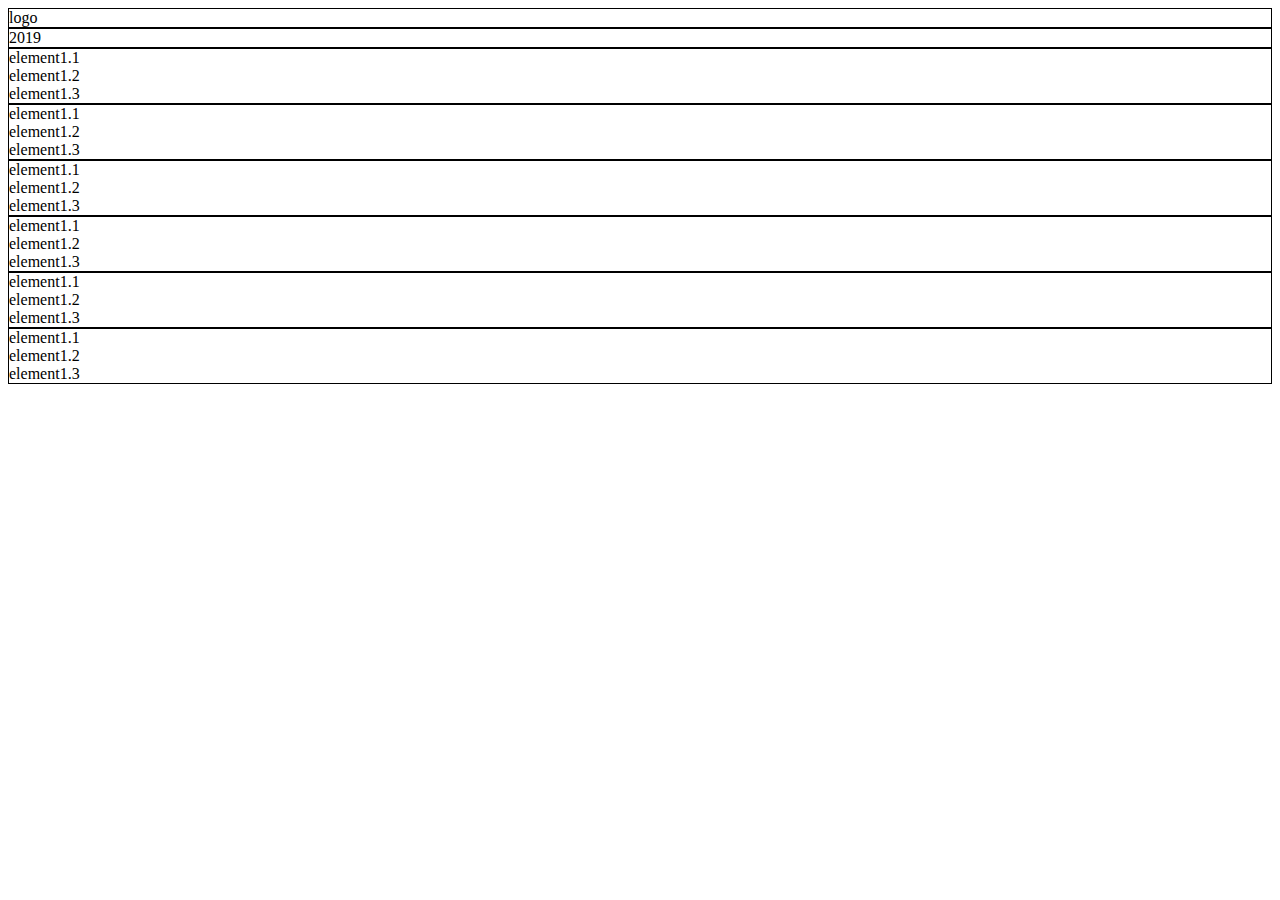
==== calendar.html @ 5d265043 "added divs and classes" ====
<!DOCTYPE html>
<html lang="en">
    <head>
        <meta charset="UTF-8">
        <meta name="viewport" content="width=device-width, initial-scale=1.0">
        <meta http-equiv="X-UA-Compatible" content="ie=edge">
        <title>Static Calendar</title>
        <link rel="stylesheet" href="style/style.css">
    </head>
    <body>
<div class="heading_grid">
    <div class="logo">logo</div>
    <div class="year">2019</div>
</div>
<div class="body_grid">
    <div class="row1">
        <div class="element1">element1.1</div>
        <div class="element2">element1.2</div>
        <div class="element3">element1.3</div>
    </div>
    <div class="row2">
        <div class="element1">element1.1</div>
        <div class="element2">element1.2</div>
        <div class="element3">element1.3</div>
    </div>
    <div class="row3">
        <div class="element1">element1.1</div>
        <div class="element2">element1.2</div>
        <div class="element3">element1.3</div>
    </div>
    <div class="row4">
        <div class="element1">element1.1</div>
        <div class="element2">element1.2</div>
        <div class="element3">element1.3</div>
    </div>
    <div class="row5">
        <div class="element1">element1.1</div>
        <div class="element2">element1.2</div>
        <div class="element3">element1.3</div>
    </div>
    <div class="row6">
        <div class="element1">element1.1</div>
        <div class="element2">element1.2</div>
        <div class="element3">element1.3</div>
    </div>
    
</div>
    </body>
</html>
---- style/style.css ----
.logo {
    border: 1px solid black;
}
.year {
    border: 1px solid black;
}

.body_grid > div {
    border: 1px solid black;
}
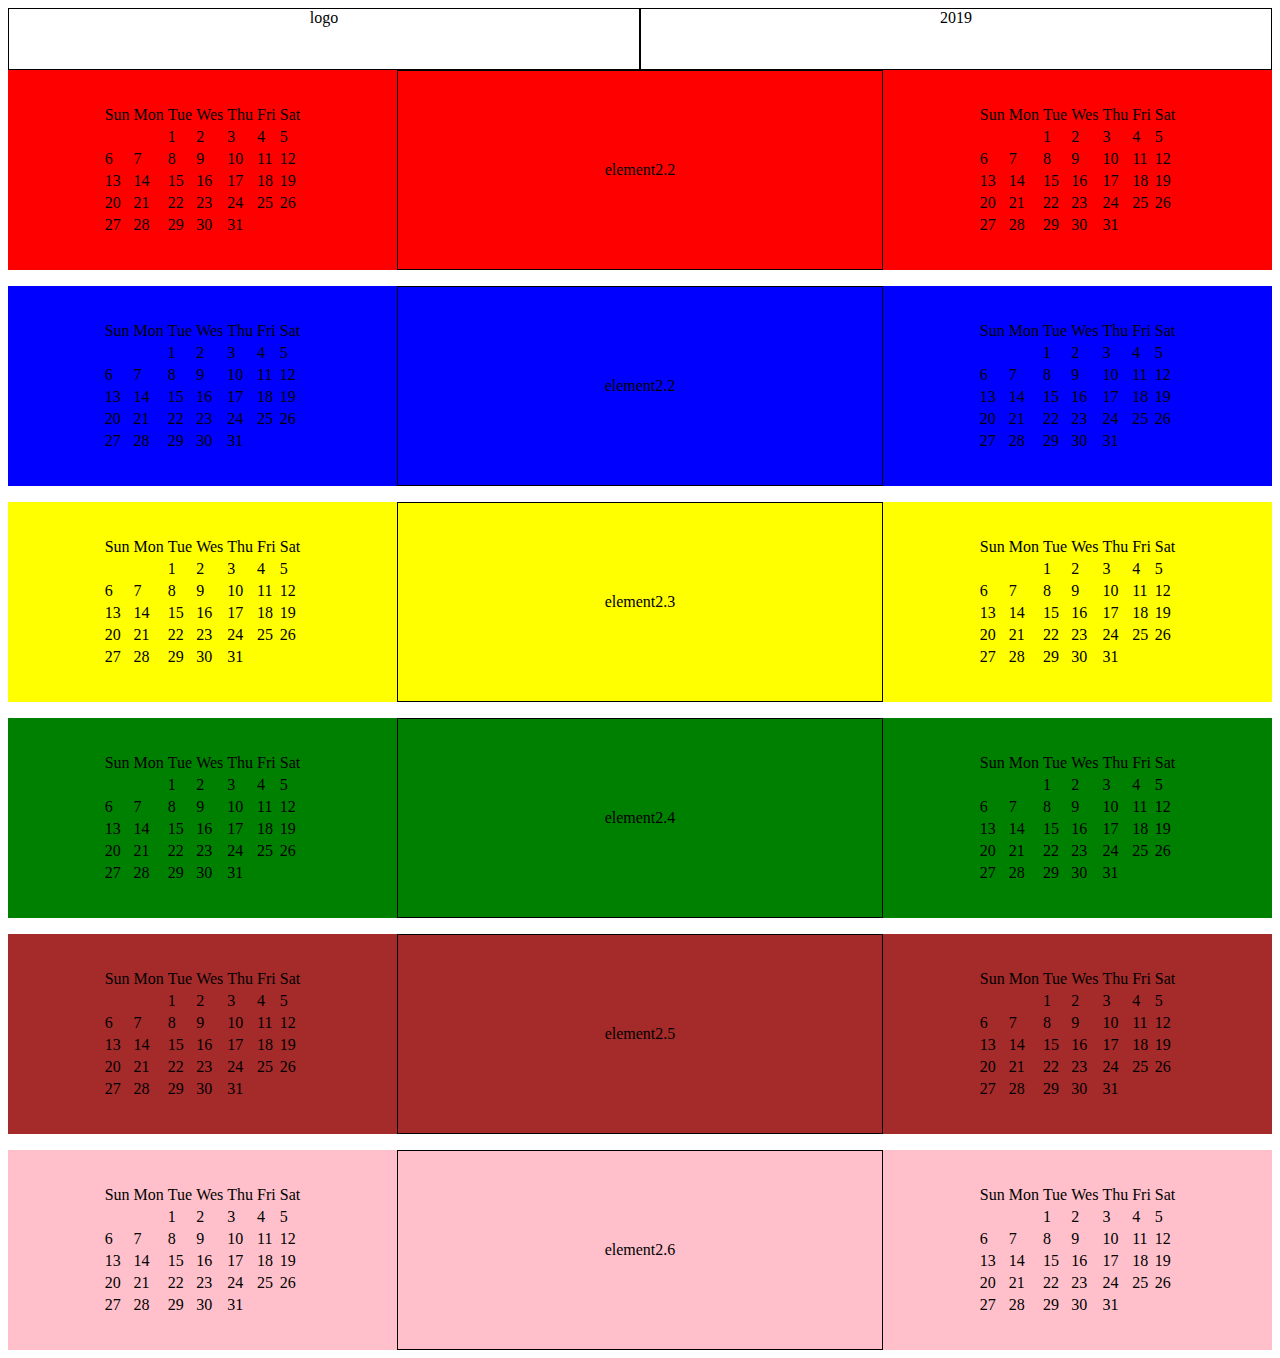
==== commit b4fa7646: "change css grid layout, added months" ====
--- a/calendar.html
+++ b/calendar.html
@@ -14,34 +14,718 @@
 </div>
 <div class="body_grid">
     <div class="row1">
-        <div class="element1">element1.1</div>
-        <div class="element2">element1.2</div>
-        <div class="element3">element1.3</div>
+        <div class="month">
+            <table id="january">
+                <tr> 
+                    <td>Sun</td>
+                    <td>Mon</td>
+                    <td>Tue</td>
+                    <td>Wes</td>
+                    <td>Thu</td>
+                    <td>Fri</td>
+                    <td>Sat</td>
+                </tr>
+                <tr>
+                    <td></td>
+                    <td></td>
+                    <td>1</td>
+                    <td>2</td>
+                    <td>3</td>
+                    <td>4</td>
+                    <td>5</td>
+                </tr>
+                <tr>
+                    <td>6</td>
+                    <td>7</td>
+                    <td>8</td>
+                    <td>9</td>
+                    <td>10</td>
+                    <td>11</td>
+                    <td>12</td>
+                </tr>
+                <tr>
+                    <td>13</td>
+                    <td>14</td>
+                    <td>15</td>
+                    <td>16</td>
+                    <td>17</td>
+                    <td>18</td>
+                    <td>19</td>
+                </tr>
+                <tr>
+                    <td>20</td>
+                    <td>21</td>
+                    <td>22</td>
+                    <td>23</td>
+                    <td>24</td>
+                    <td>25</td>
+                    <td>26</td>
+                </tr>
+                <tr>
+                    <td>27</td>
+                    <td>28</td>
+                    <td>29</td>
+                    <td>30</td>
+                    <td>31</td>
+                    <td></td>
+                    <td></td>
+                </tr>
+            </table>
+        </div>
+        <div class="picture">element2.2</div>
+        <div class="month">
+            <table id="july">
+                    <tr> 
+                        <td>Sun</td>
+                        <td>Mon</td>
+                        <td>Tue</td>
+                        <td>Wes</td>
+                        <td>Thu</td>
+                        <td>Fri</td>
+                        <td>Sat</td>
+                    </tr>
+                    <tr>
+                        <td></td>
+                        <td></td>
+                        <td>1</td>
+                        <td>2</td>
+                        <td>3</td>
+                        <td>4</td>
+                        <td>5</td>
+                    </tr>
+                    <tr>
+                        <td>6</td>
+                        <td>7</td>
+                        <td>8</td>
+                        <td>9</td>
+                        <td>10</td>
+                        <td>11</td>
+                        <td>12</td>
+                    </tr>
+                    <tr>
+                        <td>13</td>
+                        <td>14</td>
+                        <td>15</td>
+                        <td>16</td>
+                        <td>17</td>
+                        <td>18</td>
+                        <td>19</td>
+                    </tr>
+                    <tr>
+                        <td>20</td>
+                        <td>21</td>
+                        <td>22</td>
+                        <td>23</td>
+                        <td>24</td>
+                        <td>25</td>
+                        <td>26</td>
+                    </tr>
+                    <tr>
+                        <td>27</td>
+                        <td>28</td>
+                        <td>29</td>
+                        <td>30</td>
+                        <td>31</td>
+                        <td></td>
+                        <td></td>
+                    </tr>
+            </table>
+        </div>
     </div>
     <div class="row2">
-        <div class="element1">element1.1</div>
-        <div class="element2">element1.2</div>
-        <div class="element3">element1.3</div>
+        <div class="month">
+            <table id="february">
+                    <tr> 
+                        <td>Sun</td>
+                        <td>Mon</td>
+                        <td>Tue</td>
+                        <td>Wes</td>
+                        <td>Thu</td>
+                        <td>Fri</td>
+                        <td>Sat</td>
+                    </tr>
+                    <tr>
+                        <td></td>
+                        <td></td>
+                        <td>1</td>
+                        <td>2</td>
+                        <td>3</td>
+                        <td>4</td>
+                        <td>5</td>
+                    </tr>
+                    <tr>
+                        <td>6</td>
+                        <td>7</td>
+                        <td>8</td>
+                        <td>9</td>
+                        <td>10</td>
+                        <td>11</td>
+                        <td>12</td>
+                    </tr>
+                    <tr>
+                        <td>13</td>
+                        <td>14</td>
+                        <td>15</td>
+                        <td>16</td>
+                        <td>17</td>
+                        <td>18</td>
+                        <td>19</td>
+                    </tr>
+                    <tr>
+                        <td>20</td>
+                        <td>21</td>
+                        <td>22</td>
+                        <td>23</td>
+                        <td>24</td>
+                        <td>25</td>
+                        <td>26</td>
+                    </tr>
+                    <tr>
+                        <td>27</td>
+                        <td>28</td>
+                        <td>29</td>
+                        <td>30</td>
+                        <td>31</td>
+                        <td></td>
+                        <td></td>
+                    </tr>
+            </table>
+        </div>
+        <div class="picture">element2.2</div>
+        <div class="element3">
+            <table id="august">
+                    <tr> 
+                        <td>Sun</td>
+                        <td>Mon</td>
+                        <td>Tue</td>
+                        <td>Wes</td>
+                        <td>Thu</td>
+                        <td>Fri</td>
+                        <td>Sat</td>
+                    </tr>
+                    <tr>
+                        <td></td>
+                        <td></td>
+                        <td>1</td>
+                        <td>2</td>
+                        <td>3</td>
+                        <td>4</td>
+                        <td>5</td>
+                    </tr>
+                    <tr>
+                        <td>6</td>
+                        <td>7</td>
+                        <td>8</td>
+                        <td>9</td>
+                        <td>10</td>
+                        <td>11</td>
+                        <td>12</td>
+                    </tr>
+                    <tr>
+                        <td>13</td>
+                        <td>14</td>
+                        <td>15</td>
+                        <td>16</td>
+                        <td>17</td>
+                        <td>18</td>
+                        <td>19</td>
+                    </tr>
+                    <tr>
+                        <td>20</td>
+                        <td>21</td>
+                        <td>22</td>
+                        <td>23</td>
+                        <td>24</td>
+                        <td>25</td>
+                        <td>26</td>
+                    </tr>
+                    <tr>
+                        <td>27</td>
+                        <td>28</td>
+                        <td>29</td>
+                        <td>30</td>
+                        <td>31</td>
+                        <td></td>
+                        <td></td>
+                    </tr>
+            </table>
+        </div>
     </div>
     <div class="row3">
-        <div class="element1">element1.1</div>
-        <div class="element2">element1.2</div>
-        <div class="element3">element1.3</div>
+        <div class="month">
+            <table id="march">
+                    <tr> 
+                        <td>Sun</td>
+                        <td>Mon</td>
+                        <td>Tue</td>
+                        <td>Wes</td>
+                        <td>Thu</td>
+                        <td>Fri</td>
+                        <td>Sat</td>
+                    </tr>
+                    <tr>
+                        <td></td>
+                        <td></td>
+                        <td>1</td>
+                        <td>2</td>
+                        <td>3</td>
+                        <td>4</td>
+                        <td>5</td>
+                    </tr>
+                    <tr>
+                        <td>6</td>
+                        <td>7</td>
+                        <td>8</td>
+                        <td>9</td>
+                        <td>10</td>
+                        <td>11</td>
+                        <td>12</td>
+                    </tr>
+                    <tr>
+                        <td>13</td>
+                        <td>14</td>
+                        <td>15</td>
+                        <td>16</td>
+                        <td>17</td>
+                        <td>18</td>
+                        <td>19</td>
+                    </tr>
+                    <tr>
+                        <td>20</td>
+                        <td>21</td>
+                        <td>22</td>
+                        <td>23</td>
+                        <td>24</td>
+                        <td>25</td>
+                        <td>26</td>
+                    </tr>
+                    <tr>
+                        <td>27</td>
+                        <td>28</td>
+                        <td>29</td>
+                        <td>30</td>
+                        <td>31</td>
+                        <td></td>
+                        <td></td>
+                    </tr>
+            </table>
+        </div>
+        <div class="picture">element2.3</div>
+        <div class="element3">
+            <table id="september">
+                    <tr> 
+                        <td>Sun</td>
+                        <td>Mon</td>
+                        <td>Tue</td>
+                        <td>Wes</td>
+                        <td>Thu</td>
+                        <td>Fri</td>
+                        <td>Sat</td>
+                    </tr>
+                    <tr>
+                        <td></td>
+                        <td></td>
+                        <td>1</td>
+                        <td>2</td>
+                        <td>3</td>
+                        <td>4</td>
+                        <td>5</td>
+                    </tr>
+                    <tr>
+                        <td>6</td>
+                        <td>7</td>
+                        <td>8</td>
+                        <td>9</td>
+                        <td>10</td>
+                        <td>11</td>
+                        <td>12</td>
+                    </tr>
+                    <tr>
+                        <td>13</td>
+                        <td>14</td>
+                        <td>15</td>
+                        <td>16</td>
+                        <td>17</td>
+                        <td>18</td>
+                        <td>19</td>
+                    </tr>
+                    <tr>
+                        <td>20</td>
+                        <td>21</td>
+                        <td>22</td>
+                        <td>23</td>
+                        <td>24</td>
+                        <td>25</td>
+                        <td>26</td>
+                    </tr>
+                    <tr>
+                        <td>27</td>
+                        <td>28</td>
+                        <td>29</td>
+                        <td>30</td>
+                        <td>31</td>
+                        <td></td>
+                        <td></td>
+                    </tr>
+            </table>
+        </div>
     </div>
     <div class="row4">
-        <div class="element1">element1.1</div>
-        <div class="element2">element1.2</div>
-        <div class="element3">element1.3</div>
+        <div class="month">
+            <table id="april">
+                    <tr> 
+                        <td>Sun</td>
+                        <td>Mon</td>
+                        <td>Tue</td>
+                        <td>Wes</td>
+                        <td>Thu</td>
+                        <td>Fri</td>
+                        <td>Sat</td>
+                    </tr>
+                    <tr>
+                        <td></td>
+                        <td></td>
+                        <td>1</td>
+                        <td>2</td>
+                        <td>3</td>
+                        <td>4</td>
+                        <td>5</td>
+                    </tr>
+                    <tr>
+                        <td>6</td>
+                        <td>7</td>
+                        <td>8</td>
+                        <td>9</td>
+                        <td>10</td>
+                        <td>11</td>
+                        <td>12</td>
+                    </tr>
+                    <tr>
+                        <td>13</td>
+                        <td>14</td>
+                        <td>15</td>
+                        <td>16</td>
+                        <td>17</td>
+                        <td>18</td>
+                        <td>19</td>
+                    </tr>
+                    <tr>
+                        <td>20</td>
+                        <td>21</td>
+                        <td>22</td>
+                        <td>23</td>
+                        <td>24</td>
+                        <td>25</td>
+                        <td>26</td>
+                    </tr>
+                    <tr>
+                        <td>27</td>
+                        <td>28</td>
+                        <td>29</td>
+                        <td>30</td>
+                        <td>31</td>
+                        <td></td>
+                        <td></td>
+                    </tr>
+            </table>
+        </div>
+        <div class="picture">element2.4</div>
+        <div class="element3">
+            <table id="october">
+                    <tr> 
+                        <td>Sun</td>
+                        <td>Mon</td>
+                        <td>Tue</td>
+                        <td>Wes</td>
+                        <td>Thu</td>
+                        <td>Fri</td>
+                        <td>Sat</td>
+                    </tr>
+                    <tr>
+                        <td></td>
+                        <td></td>
+                        <td>1</td>
+                        <td>2</td>
+                        <td>3</td>
+                        <td>4</td>
+                        <td>5</td>
+                    </tr>
+                    <tr>
+                        <td>6</td>
+                        <td>7</td>
+                        <td>8</td>
+                        <td>9</td>
+                        <td>10</td>
+                        <td>11</td>
+                        <td>12</td>
+                    </tr>
+                    <tr>
+                        <td>13</td>
+                        <td>14</td>
+                        <td>15</td>
+                        <td>16</td>
+                        <td>17</td>
+                        <td>18</td>
+                        <td>19</td>
+                    </tr>
+                    <tr>
+                        <td>20</td>
+                        <td>21</td>
+                        <td>22</td>
+                        <td>23</td>
+                        <td>24</td>
+                        <td>25</td>
+                        <td>26</td>
+                    </tr>
+                    <tr>
+                        <td>27</td>
+                        <td>28</td>
+                        <td>29</td>
+                        <td>30</td>
+                        <td>31</td>
+                        <td></td>
+                        <td></td>
+                    </tr>
+            </table>
+        </div>
     </div>
     <div class="row5">
-        <div class="element1">element1.1</div>
-        <div class="element2">element1.2</div>
-        <div class="element3">element1.3</div>
+        <div class="month">
+            <table id="may">
+                    <tr> 
+                        <td>Sun</td>
+                        <td>Mon</td>
+                        <td>Tue</td>
+                        <td>Wes</td>
+                        <td>Thu</td>
+                        <td>Fri</td>
+                        <td>Sat</td>
+                    </tr>
+                    <tr>
+                        <td></td>
+                        <td></td>
+                        <td>1</td>
+                        <td>2</td>
+                        <td>3</td>
+                        <td>4</td>
+                        <td>5</td>
+                    </tr>
+                    <tr>
+                        <td>6</td>
+                        <td>7</td>
+                        <td>8</td>
+                        <td>9</td>
+                        <td>10</td>
+                        <td>11</td>
+                        <td>12</td>
+                    </tr>
+                    <tr>
+                        <td>13</td>
+                        <td>14</td>
+                        <td>15</td>
+                        <td>16</td>
+                        <td>17</td>
+                        <td>18</td>
+                        <td>19</td>
+                    </tr>
+                    <tr>
+                        <td>20</td>
+                        <td>21</td>
+                        <td>22</td>
+                        <td>23</td>
+                        <td>24</td>
+                        <td>25</td>
+                        <td>26</td>
+                    </tr>
+                    <tr>
+                        <td>27</td>
+                        <td>28</td>
+                        <td>29</td>
+                        <td>30</td>
+                        <td>31</td>
+                        <td></td>
+                        <td></td>
+                    </tr>
+            </table>
+        </div>
+        <div class="picture">element2.5</div>
+        <div class="element3">
+            <table id="november">
+                    <tr> 
+                        <td>Sun</td>
+                        <td>Mon</td>
+                        <td>Tue</td>
+                        <td>Wes</td>
+                        <td>Thu</td>
+                        <td>Fri</td>
+                        <td>Sat</td>
+                    </tr>
+                    <tr>
+                        <td></td>
+                        <td></td>
+                        <td>1</td>
+                        <td>2</td>
+                        <td>3</td>
+                        <td>4</td>
+                        <td>5</td>
+                    </tr>
+                    <tr>
+                        <td>6</td>
+                        <td>7</td>
+                        <td>8</td>
+                        <td>9</td>
+                        <td>10</td>
+                        <td>11</td>
+                        <td>12</td>
+                    </tr>
+                    <tr>
+                        <td>13</td>
+                        <td>14</td>
+                        <td>15</td>
+                        <td>16</td>
+                        <td>17</td>
+                        <td>18</td>
+                        <td>19</td>
+                    </tr>
+                    <tr>
+                        <td>20</td>
+                        <td>21</td>
+                        <td>22</td>
+                        <td>23</td>
+                        <td>24</td>
+                        <td>25</td>
+                        <td>26</td>
+                    </tr>
+                    <tr>
+                        <td>27</td>
+                        <td>28</td>
+                        <td>29</td>
+                        <td>30</td>
+                        <td>31</td>
+                        <td></td>
+                        <td></td>
+                    </tr>
+            </table>
+        </div>
     </div>
     <div class="row6">
-        <div class="element1">element1.1</div>
-        <div class="element2">element1.2</div>
-        <div class="element3">element1.3</div>
+        <div class="month">
+            <table id="june">
+                    <tr> 
+                        <td>Sun</td>
+                        <td>Mon</td>
+                        <td>Tue</td>
+                        <td>Wes</td>
+                        <td>Thu</td>
+                        <td>Fri</td>
+                        <td>Sat</td>
+                    </tr>
+                    <tr>
+                        <td></td>
+                        <td></td>
+                        <td>1</td>
+                        <td>2</td>
+                        <td>3</td>
+                        <td>4</td>
+                        <td>5</td>
+                    </tr>
+                    <tr>
+                        <td>6</td>
+                        <td>7</td>
+                        <td>8</td>
+                        <td>9</td>
+                        <td>10</td>
+                        <td>11</td>
+                        <td>12</td>
+                    </tr>
+                    <tr>
+                        <td>13</td>
+                        <td>14</td>
+                        <td>15</td>
+                        <td>16</td>
+                        <td>17</td>
+                        <td>18</td>
+                        <td>19</td>
+                    </tr>
+                    <tr>
+                        <td>20</td>
+                        <td>21</td>
+                        <td>22</td>
+                        <td>23</td>
+                        <td>24</td>
+                        <td>25</td>
+                        <td>26</td>
+                    </tr>
+                    <tr>
+                        <td>27</td>
+                        <td>28</td>
+                        <td>29</td>
+                        <td>30</td>
+                        <td>31</td>
+                        <td></td>
+                        <td></td>
+                    </tr>
+            </table>
+        </div>
+        <div class="picture">element2.6</div>
+        <div class="element3">
+            <table id="december">
+                    <tr> 
+                        <td>Sun</td>
+                        <td>Mon</td>
+                        <td>Tue</td>
+                        <td>Wes</td>
+                        <td>Thu</td>
+                        <td>Fri</td>
+                        <td>Sat</td>
+                    </tr>
+                    <tr>
+                        <td></td>
+                        <td></td>
+                        <td>1</td>
+                        <td>2</td>
+                        <td>3</td>
+                        <td>4</td>
+                        <td>5</td>
+                    </tr>
+                    <tr>
+                        <td>6</td>
+                        <td>7</td>
+                        <td>8</td>
+                        <td>9</td>
+                        <td>10</td>
+                        <td>11</td>
+                        <td>12</td>
+                    </tr>
+                    <tr>
+                        <td>13</td>
+                        <td>14</td>
+                        <td>15</td>
+                        <td>16</td>
+                        <td>17</td>
+                        <td>18</td>
+                        <td>19</td>
+                    </tr>
+                    <tr>
+                        <td>20</td>
+                        <td>21</td>
+                        <td>22</td>
+                        <td>23</td>
+                        <td>24</td>
+                        <td>25</td>
+                        <td>26</td>
+                    </tr>
+                    <tr>
+                        <td>27</td>
+                        <td>28</td>
+                        <td>29</td>
+                        <td>30</td>
+                        <td>31</td>
+                        <td></td>
+                        <td></td>
+                    </tr>
+            </table>
+        </div>
     </div>
     
 </div>
--- a/style/style.css
+++ b/style/style.css
@@ -1,10 +1,58 @@
+.heading_grid {
+    display: grid;
+    grid-template-columns:repeat(2, 1fr);
+}
+.heading_grid > div {
+    height: 60px;
+}
+.body_grid {
+    display: grid;
+    grid-template-columns: 100%;
+    grid-gap: 1em;
+    
+}
+.body_grid > div {
+    display: grid;
+    grid-template-columns:1fr 1.25fr 1fr;
+    grid-auto-rows: 200px;
+    justify-items: stretch;
+    align-items: stretch;
+       
+}
+.body_grid > div > div:nth-child(even) {
+    border: black 1px solid;
+}
+.body_grid > div > div {
+    display: grid;
+    justify-content: center;
+    align-content: center;
+}
+
 .logo {
     border: 1px solid black;
+    text-align: center;
+    
 }
 .year {
     border: 1px solid black;
+    text-align: center;
 }
-
-.body_grid > div {
-    border: 1px solid black;
+.row1 {
+    background-color:  red;
+    
+}
+.row2 {
+    background-color: blue;
+}
+.row3 {
+    background-color: yellow;
+}
+.row4 {
+    background: green;
+}
+.row5 {
+    background: brown;
+}
+.row6 {
+    background: pink;
 }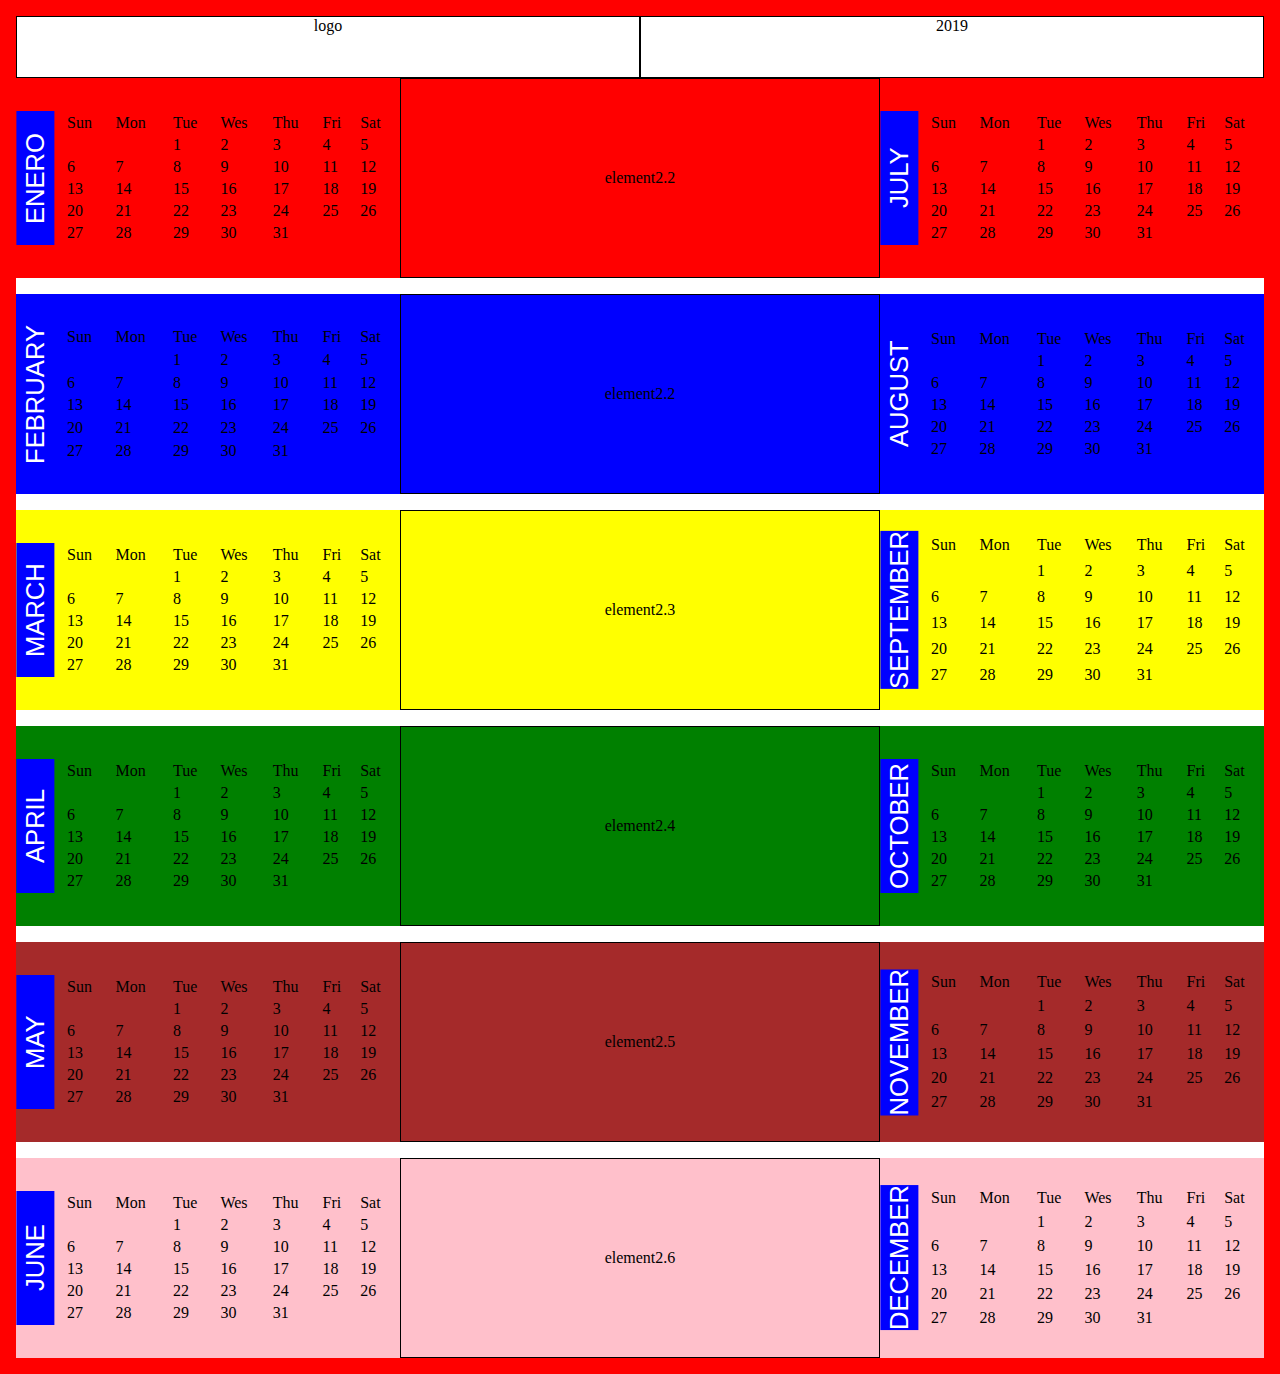
==== commit 13151b97: "add month name vertical bars and more css" ====
--- a/calendar.html
+++ b/calendar.html
@@ -15,6 +15,7 @@
 <div class="body_grid">
     <div class="row1">
         <div class="month">
+            <div><p>ENERO</p></div>
             <table id="january">
                 <tr> 
                     <td>Sun</td>
@@ -74,6 +75,7 @@
         </div>
         <div class="picture">element2.2</div>
         <div class="month">
+                <div><p>JULY</p></div>
             <table id="july">
                     <tr> 
                         <td>Sun</td>
@@ -134,6 +136,7 @@
     </div>
     <div class="row2">
         <div class="month">
+                <div><p>FEBRUARY</p></div>
             <table id="february">
                     <tr> 
                         <td>Sun</td>
@@ -192,7 +195,8 @@
             </table>
         </div>
         <div class="picture">element2.2</div>
-        <div class="element3">
+        <div class="month">
+                <div><p>AUGUST</p></div>
             <table id="august">
                     <tr> 
                         <td>Sun</td>
@@ -253,6 +257,7 @@
     </div>
     <div class="row3">
         <div class="month">
+                <div><p>MARCH</p></div>
             <table id="march">
                     <tr> 
                         <td>Sun</td>
@@ -311,7 +316,8 @@
             </table>
         </div>
         <div class="picture">element2.3</div>
-        <div class="element3">
+        <div class="month">
+                <div><p>SEPTEMBER</p></div>
             <table id="september">
                     <tr> 
                         <td>Sun</td>
@@ -372,6 +378,7 @@
     </div>
     <div class="row4">
         <div class="month">
+                <div><p>APRIL</p></div>
             <table id="april">
                     <tr> 
                         <td>Sun</td>
@@ -430,7 +437,8 @@
             </table>
         </div>
         <div class="picture">element2.4</div>
-        <div class="element3">
+        <div class="month">
+                <div><p>OCTOBER</p></div>
             <table id="october">
                     <tr> 
                         <td>Sun</td>
@@ -491,6 +499,7 @@
     </div>
     <div class="row5">
         <div class="month">
+                <div><p>MAY</p></div>
             <table id="may">
                     <tr> 
                         <td>Sun</td>
@@ -549,7 +558,8 @@
             </table>
         </div>
         <div class="picture">element2.5</div>
-        <div class="element3">
+        <div class="month">
+                <div><p>NOVEMBER</p></div>
             <table id="november">
                     <tr> 
                         <td>Sun</td>
@@ -610,6 +620,7 @@
     </div>
     <div class="row6">
         <div class="month">
+                <div><p>JUNE</p></div>
             <table id="june">
                     <tr> 
                         <td>Sun</td>
@@ -668,7 +679,8 @@
             </table>
         </div>
         <div class="picture">element2.6</div>
-        <div class="element3">
+        <div class="month">
+                <div><p>DECEMBER</p></div>
             <table id="december">
                     <tr> 
                         <td>Sun</td>
--- a/style/style.css
+++ b/style/style.css
@@ -1,3 +1,15 @@
+body {
+    border: red 16px solid;
+    background-image: url("/images/background2.png");
+    background-position: center; /* Center the image */
+    background-repeat: no-repeat; /* Do not repeat the image */
+    background-size: cover; /* Resize the background image to cover the entire container */
+    box-sizing: border-box;
+    width: 100%;
+    height: 100%;
+    margin: 0; /* Space from this element (entire page) and others*/
+    padding: 0; /*space from content and border*/
+}
 .heading_grid {
     display: grid;
     grid-template-columns:repeat(2, 1fr);
@@ -55,4 +67,30 @@
 }
 .row6 {
     background: pink;
+}
+
+.month {
+    display: grid;
+    grid-template-columns:1fr 7fr;
+
+}
+.month > div:first-child {
+    background-color: blue;
+    color: white;
+    writing-mode: vertical-rl;
+    transform: rotate(180deg);
+    /*padding: 0;
+    margin: 0;*/
+    font-size: 1.6em;
+    text-align: center;
+    font-family: "Arial", serif;
+    width: 1.5em;
+    justify-content: center;
+    align-content: center;
+    
+}
+.month > div {
+    display: grid;
+    justify-content: center;
+    align-content: center;
 }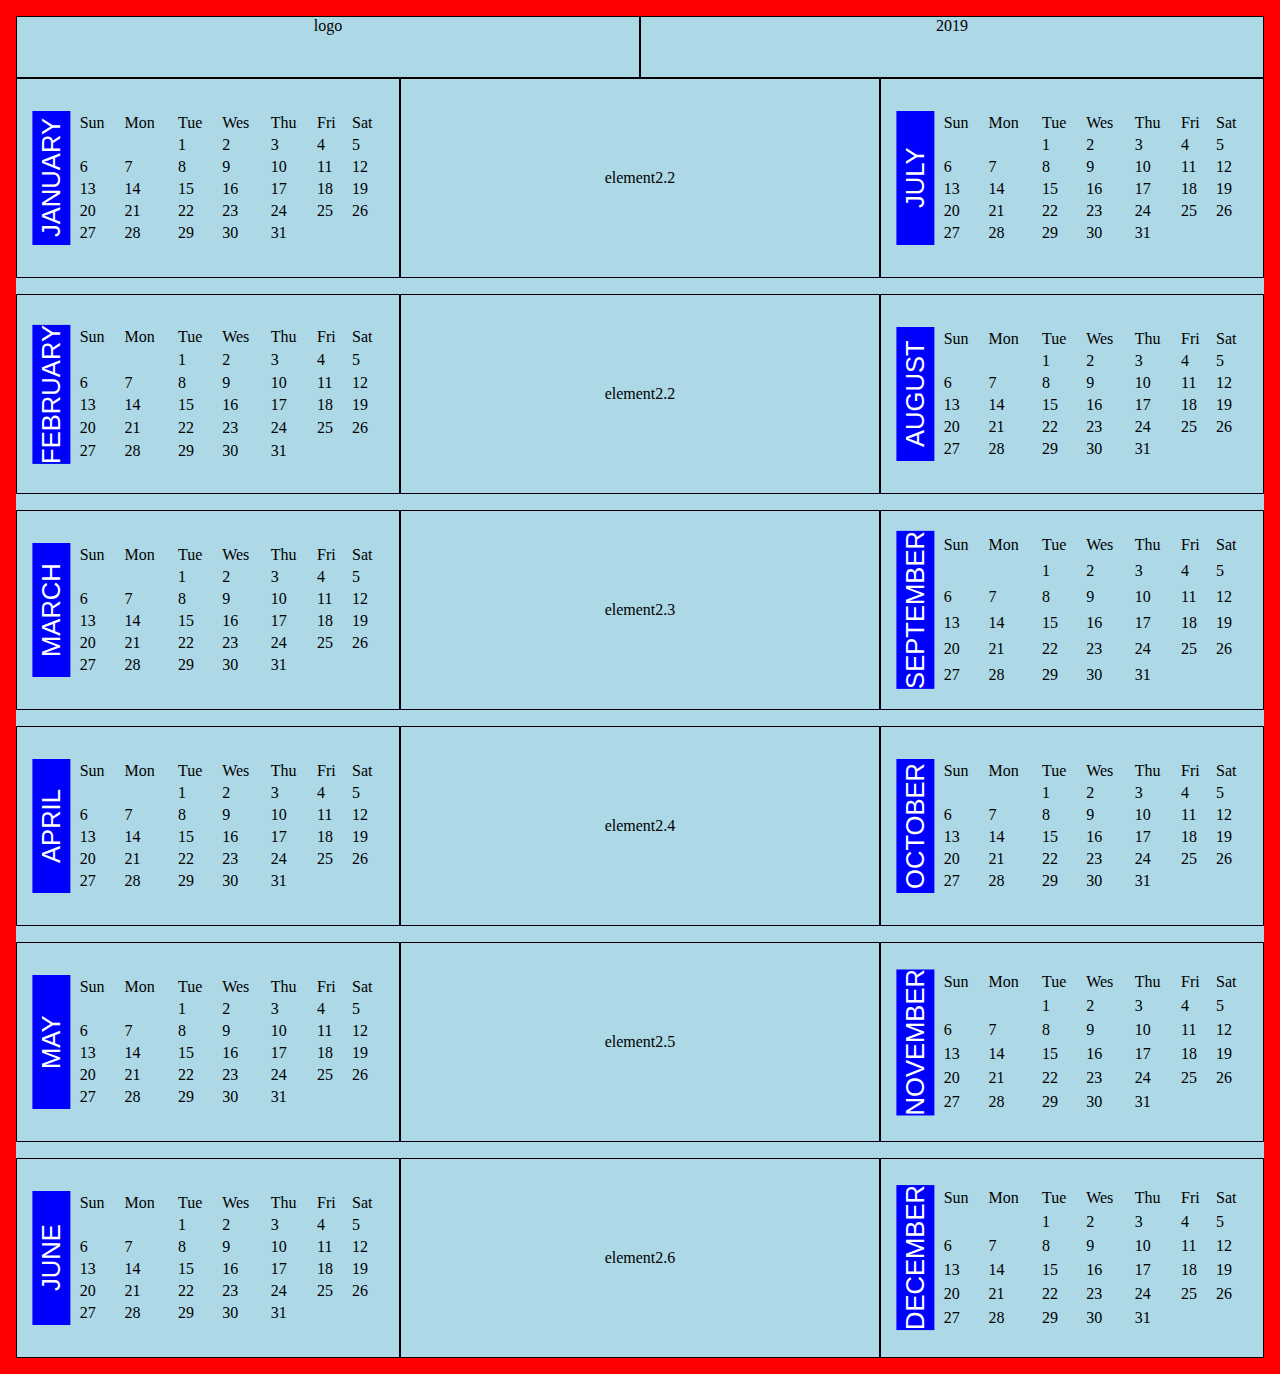
==== commit 4a10e0d8: "added background image and default color, adjusted padding for 'month' elements" ====
--- a/calendar.html
+++ b/calendar.html
@@ -1,745 +1,767 @@
 <!DOCTYPE html>
+
 <html lang="en">
     <head>
         <meta charset="UTF-8">
         <meta name="viewport" content="width=device-width, initial-scale=1.0">
-        <meta http-equiv="X-UA-Compatible" content="ie=edge">
-        <title>Static Calendar</title>
+        <title>Static Calendar</title> 
         <link rel="stylesheet" href="style/style.css">
     </head>
+
     <body>
-<div class="heading_grid">
-    <div class="logo">logo</div>
-    <div class="year">2019</div>
-</div>
-<div class="body_grid">
-    <div class="row1">
-        <div class="month">
-            <div><p>ENERO</p></div>
-            <table id="january">
-                <tr> 
-                    <td>Sun</td>
-                    <td>Mon</td>
-                    <td>Tue</td>
-                    <td>Wes</td>
-                    <td>Thu</td>
-                    <td>Fri</td>
-                    <td>Sat</td>
-                </tr>
-                <tr>
-                    <td></td>
-                    <td></td>
-                    <td>1</td>
-                    <td>2</td>
-                    <td>3</td>
-                    <td>4</td>
-                    <td>5</td>
-                </tr>
-                <tr>
-                    <td>6</td>
-                    <td>7</td>
-                    <td>8</td>
-                    <td>9</td>
-                    <td>10</td>
-                    <td>11</td>
-                    <td>12</td>
-                </tr>
-                <tr>
-                    <td>13</td>
-                    <td>14</td>
-                    <td>15</td>
-                    <td>16</td>
-                    <td>17</td>
-                    <td>18</td>
-                    <td>19</td>
-                </tr>
-                <tr>
-                    <td>20</td>
-                    <td>21</td>
-                    <td>22</td>
-                    <td>23</td>
-                    <td>24</td>
-                    <td>25</td>
-                    <td>26</td>
-                </tr>
-                <tr>
-                    <td>27</td>
-                    <td>28</td>
-                    <td>29</td>
-                    <td>30</td>
-                    <td>31</td>
-                    <td></td>
-                    <td></td>
-                </tr>
-            </table>
+    <!-- header, logo and title -->
+        <div class="heading_grid">
+            <div class="logo">logo</div>
+            <div class="year">2019</div>
         </div>
-        <div class="picture">element2.2</div>
-        <div class="month">
-                <div><p>JULY</p></div>
-            <table id="july">
-                    <tr> 
-                        <td>Sun</td>
-                        <td>Mon</td>
-                        <td>Tue</td>
-                        <td>Wes</td>
-                        <td>Thu</td>
-                        <td>Fri</td>
-                        <td>Sat</td>
-                    </tr>
-                    <tr>
-                        <td></td>
-                        <td></td>
-                        <td>1</td>
-                        <td>2</td>
-                        <td>3</td>
-                        <td>4</td>
-                        <td>5</td>
-                    </tr>
-                    <tr>
-                        <td>6</td>
-                        <td>7</td>
-                        <td>8</td>
-                        <td>9</td>
-                        <td>10</td>
-                        <td>11</td>
-                        <td>12</td>
-                    </tr>
-                    <tr>
-                        <td>13</td>
-                        <td>14</td>
-                        <td>15</td>
-                        <td>16</td>
-                        <td>17</td>
-                        <td>18</td>
-                        <td>19</td>
-                    </tr>
-                    <tr>
-                        <td>20</td>
-                        <td>21</td>
-                        <td>22</td>
-                        <td>23</td>
-                        <td>24</td>
-                        <td>25</td>
-                        <td>26</td>
-                    </tr>
-                    <tr>
-                        <td>27</td>
-                        <td>28</td>
-                        <td>29</td>
-                        <td>30</td>
-                        <td>31</td>
-                        <td></td>
-                        <td></td>
-                    </tr>
-            </table>
+
+    <!--months for the calendar and pictures-->
+        <div class="body_grid">
+            <div class="row1">
+                <div class="month">
+                    <div><p>JANUARY</p></div>
+                    <table id="january">
+                    <tr> 
+                    <td>Sun</td>
+                    <td>Mon</td>
+                    <td>Tue</td>
+                    <td>Wes</td>
+                    <td>Thu</td>
+                    <td>Fri</td>
+                    <td>Sat</td>
+                    </tr>
+                    <tr>
+                    <td></td>
+                    <td></td>
+                    <td>1</td>
+                    <td>2</td>
+                    <td>3</td>
+                    <td>4</td>
+                    <td>5</td>
+                    </tr>
+                    <tr>
+                    <td>6</td>
+                    <td>7</td>
+                    <td>8</td>
+                    <td>9</td>
+                    <td>10</td>
+                    <td>11</td>
+                    <td>12</td>
+                    </tr>
+                    <tr>
+                    <td>13</td>
+                    <td>14</td>
+                    <td>15</td>
+                    <td>16</td>
+                    <td>17</td>
+                    <td>18</td>
+                    <td>19</td>
+                    </tr>
+                    <tr>
+                    <td>20</td>
+                    <td>21</td>
+                    <td>22</td>
+                    <td>23</td>
+                    <td>24</td>
+                    <td>25</td>
+                    <td>26</td>
+                    </tr>
+                    <tr>
+                    <td>27</td>
+                    <td>28</td>
+                    <td>29</td>
+                    <td>30</td>
+                    <td>31</td>
+                    <td></td>
+                    <td></td>
+                    </tr>
+                    </table>
+                </div>
+
+                <div class="picture">element2.2</div>
+
+                <div class="month">
+                    <div><p>JULY</p></div>
+                    <table id="july">
+                    <tr> 
+                    <td>Sun</td>
+                    <td>Mon</td>
+                    <td>Tue</td>
+                    <td>Wes</td>
+                    <td>Thu</td>
+                    <td>Fri</td>
+                    <td>Sat</td>
+                    </tr>
+                    <tr>
+                    <td></td>
+                    <td></td>
+                    <td>1</td>
+                    <td>2</td>
+                    <td>3</td>
+                    <td>4</td>
+                    <td>5</td>
+                    </tr>
+                    <tr>
+                    <td>6</td>
+                    <td>7</td>
+                    <td>8</td>
+                    <td>9</td>
+                    <td>10</td>
+                    <td>11</td>
+                    <td>12</td>
+                    </tr>
+                    <tr>
+                    <td>13</td>
+                    <td>14</td>
+                    <td>15</td>
+                    <td>16</td>
+                    <td>17</td>
+                    <td>18</td>
+                    <td>19</td>
+                    </tr>
+                    <tr>
+                    <td>20</td>
+                    <td>21</td>
+                    <td>22</td>
+                    <td>23</td>
+                    <td>24</td>
+                    <td>25</td>
+                    <td>26</td>
+                    </tr>
+                    <tr>
+                    <td>27</td>
+                    <td>28</td>
+                    <td>29</td>
+                    <td>30</td>
+                    <td>31</td>
+                    <td></td>
+                    <td></td>
+                    </tr>
+                    </table>
+                </div>
+            </div>
+
+            <div class="row2">
+                <div class="month">
+                    <div><p>FEBRUARY</p></div>
+                    <table id="february">
+                    <tr> 
+                    <td>Sun</td>
+                    <td>Mon</td>
+                    <td>Tue</td>
+                    <td>Wes</td>
+                    <td>Thu</td>
+                    <td>Fri</td>
+                    <td>Sat</td>
+                    </tr>
+                    <tr>
+                    <td></td>
+                    <td></td>
+                    <td>1</td>
+                    <td>2</td>
+                    <td>3</td>
+                    <td>4</td>
+                    <td>5</td>
+                    </tr>
+                    <tr>
+                    <td>6</td>
+                    <td>7</td>
+                    <td>8</td>
+                    <td>9</td>
+                    <td>10</td>
+                    <td>11</td>
+                    <td>12</td>
+                    </tr>
+                    <tr>
+                    <td>13</td>
+                    <td>14</td>
+                    <td>15</td>
+                    <td>16</td>
+                    <td>17</td>
+                    <td>18</td>
+                    <td>19</td>
+                    </tr>
+                    <tr>
+                    <td>20</td>
+                    <td>21</td>
+                    <td>22</td>
+                    <td>23</td>
+                    <td>24</td>
+                    <td>25</td>
+                    <td>26</td>
+                    </tr>
+                    <tr>
+                    <td>27</td>
+                    <td>28</td>
+                    <td>29</td>
+                    <td>30</td>
+                    <td>31</td>
+                    <td></td>
+                    <td></td>
+                    </tr>
+                    </table>
+                </div>
+
+                <div class="picture">element2.2</div>
+
+                <div class="month">
+                    <div><p>AUGUST</p></div>
+                    <table id="august">
+                    <tr> 
+                    <td>Sun</td>
+                    <td>Mon</td>
+                    <td>Tue</td>
+                    <td>Wes</td>
+                    <td>Thu</td>
+                    <td>Fri</td>
+                    <td>Sat</td>
+                    </tr>
+                    <tr>
+                    <td></td>
+                    <td></td>
+                    <td>1</td>
+                    <td>2</td>
+                    <td>3</td>
+                    <td>4</td>
+                    <td>5</td>
+                    </tr>
+                    <tr>
+                    <td>6</td>
+                    <td>7</td>
+                    <td>8</td>
+                    <td>9</td>
+                    <td>10</td>
+                    <td>11</td>
+                    <td>12</td>
+                    </tr>
+                    <tr>
+                    <td>13</td>
+                    <td>14</td>
+                    <td>15</td>
+                    <td>16</td>
+                    <td>17</td>
+                    <td>18</td>
+                    <td>19</td>
+                    </tr>
+                    <tr>
+                    <td>20</td>
+                    <td>21</td>
+                    <td>22</td>
+                    <td>23</td>
+                    <td>24</td>
+                    <td>25</td>
+                    <td>26</td>
+                    </tr>
+                    <tr>
+                    <td>27</td>
+                    <td>28</td>
+                    <td>29</td>
+                    <td>30</td>
+                    <td>31</td>
+                    <td></td>
+                    <td></td>
+                    </tr>
+                    </table>
+                </div>
+            </div>
+
+            <div class="row3">
+                <div class="month">
+                    <div><p>MARCH</p></div>
+                    <table id="march">
+                    <tr> 
+                    <td>Sun</td>
+                    <td>Mon</td>
+                    <td>Tue</td>
+                    <td>Wes</td>
+                    <td>Thu</td>
+                    <td>Fri</td>
+                    <td>Sat</td>
+                    </tr>
+                    <tr>
+                    <td></td>
+                    <td></td>
+                    <td>1</td>
+                    <td>2</td>
+                    <td>3</td>
+                    <td>4</td>
+                    <td>5</td>
+                    </tr>
+                    <tr>
+                    <td>6</td>
+                    <td>7</td>
+                    <td>8</td>
+                    <td>9</td>
+                    <td>10</td>
+                    <td>11</td>
+                    <td>12</td>
+                    </tr>
+                    <tr>
+                    <td>13</td>
+                    <td>14</td>
+                    <td>15</td>
+                    <td>16</td>
+                    <td>17</td>
+                    <td>18</td>
+                    <td>19</td>
+                    </tr>
+                    <tr>
+                    <td>20</td>
+                    <td>21</td>
+                    <td>22</td>
+                    <td>23</td>
+                    <td>24</td>
+                    <td>25</td>
+                    <td>26</td>
+                    </tr>
+                    <tr>
+                    <td>27</td>
+                    <td>28</td>
+                    <td>29</td>
+                    <td>30</td>
+                    <td>31</td>
+                    <td></td>
+                    <td></td>
+                    </tr>
+                    </table>
+                </div>
+
+                <div class="picture">element2.3</div>
+
+                <div class="month">
+                    <div><p>SEPTEMBER</p></div>
+                    <table id="september">
+                    <tr> 
+                    <td>Sun</td>
+                    <td>Mon</td>
+                    <td>Tue</td>
+                    <td>Wes</td>
+                    <td>Thu</td>
+                    <td>Fri</td>
+                    <td>Sat</td>
+                    </tr>
+                    <tr>
+                    <td></td>
+                    <td></td>
+                    <td>1</td>
+                    <td>2</td>
+                    <td>3</td>
+                    <td>4</td>
+                    <td>5</td>
+                    </tr>
+                    <tr>
+                    <td>6</td>
+                    <td>7</td>
+                    <td>8</td>
+                    <td>9</td>
+                    <td>10</td>
+                    <td>11</td>
+                    <td>12</td>
+                    </tr>
+                    <tr>
+                    <td>13</td>
+                    <td>14</td>
+                    <td>15</td>
+                    <td>16</td>
+                    <td>17</td>
+                    <td>18</td>
+                    <td>19</td>
+                    </tr>
+                    <tr>
+                    <td>20</td>
+                    <td>21</td>
+                    <td>22</td>
+                    <td>23</td>
+                    <td>24</td>
+                    <td>25</td>
+                    <td>26</td>
+                    </tr>
+                    <tr>
+                    <td>27</td>
+                    <td>28</td>
+                    <td>29</td>
+                    <td>30</td>
+                    <td>31</td>
+                    <td></td>
+                    <td></td>
+                    </tr>
+                    </table>
+                </div>
+            </div>
+
+            <div class="row4">
+                <div class="month">
+                    <div><p>APRIL</p></div>
+                    <table id="april">
+                    <tr> 
+                    <td>Sun</td>
+                    <td>Mon</td>
+                    <td>Tue</td>
+                    <td>Wes</td>
+                    <td>Thu</td>
+                    <td>Fri</td>
+                    <td>Sat</td>
+                    </tr>
+                    <tr>
+                    <td></td>
+                    <td></td>
+                    <td>1</td>
+                    <td>2</td>
+                    <td>3</td>
+                    <td>4</td>
+                    <td>5</td>
+                    </tr>
+                    <tr>
+                    <td>6</td>
+                    <td>7</td>
+                    <td>8</td>
+                    <td>9</td>
+                    <td>10</td>
+                    <td>11</td>
+                    <td>12</td>
+                    </tr>
+                    <tr>
+                    <td>13</td>
+                    <td>14</td>
+                    <td>15</td>
+                    <td>16</td>
+                    <td>17</td>
+                    <td>18</td>
+                    <td>19</td>
+                    </tr>
+                    <tr>
+                    <td>20</td>
+                    <td>21</td>
+                    <td>22</td>
+                    <td>23</td>
+                    <td>24</td>
+                    <td>25</td>
+                    <td>26</td>
+                    </tr>
+                    <tr>
+                    <td>27</td>
+                    <td>28</td>
+                    <td>29</td>
+                    <td>30</td>
+                    <td>31</td>
+                    <td></td>
+                    <td></td>
+                    </tr>
+                    </table>
+                </div>
+
+                <div class="picture">element2.4</div>
+
+                <div class="month">
+                    <div><p>OCTOBER</p></div>
+                    <table id="october">
+                    <tr> 
+                    <td>Sun</td>
+                    <td>Mon</td>
+                    <td>Tue</td>
+                    <td>Wes</td>
+                    <td>Thu</td>
+                    <td>Fri</td>
+                    <td>Sat</td>
+                    </tr>
+                    <tr>
+                    <td></td>
+                    <td></td>
+                    <td>1</td>
+                    <td>2</td>
+                    <td>3</td>
+                    <td>4</td>
+                    <td>5</td>
+                    </tr>
+                    <tr>
+                    <td>6</td>
+                    <td>7</td>
+                    <td>8</td>
+                    <td>9</td>
+                    <td>10</td>
+                    <td>11</td>
+                    <td>12</td>
+                    </tr>
+                    <tr>
+                    <td>13</td>
+                    <td>14</td>
+                    <td>15</td>
+                    <td>16</td>
+                    <td>17</td>
+                    <td>18</td>
+                    <td>19</td>
+                    </tr>
+                    <tr>
+                    <td>20</td>
+                    <td>21</td>
+                    <td>22</td>
+                    <td>23</td>
+                    <td>24</td>
+                    <td>25</td>
+                    <td>26</td>
+                    </tr>
+                    <tr>
+                    <td>27</td>
+                    <td>28</td>
+                    <td>29</td>
+                    <td>30</td>
+                    <td>31</td>
+                    <td></td>
+                    <td></td>
+                    </tr>
+                    </table>
+                </div>
+            </div>
+
+            <div class="row5">
+                <div class="month">
+                    <div><p>MAY</p></div>
+                    <table id="may">
+                    <tr> 
+                    <td>Sun</td>
+                    <td>Mon</td>
+                    <td>Tue</td>
+                    <td>Wes</td>
+                    <td>Thu</td>
+                    <td>Fri</td>
+                    <td>Sat</td>
+                    </tr>
+                    <tr>
+                    <td></td>
+                    <td></td>
+                    <td>1</td>
+                    <td>2</td>
+                    <td>3</td>
+                    <td>4</td>
+                    <td>5</td>
+                    </tr>
+                    <tr>
+                    <td>6</td>
+                    <td>7</td>
+                    <td>8</td>
+                    <td>9</td>
+                    <td>10</td>
+                    <td>11</td>
+                    <td>12</td>
+                    </tr>
+                    <tr>
+                    <td>13</td>
+                    <td>14</td>
+                    <td>15</td>
+                    <td>16</td>
+                    <td>17</td>
+                    <td>18</td>
+                    <td>19</td>
+                    </tr>
+                    <tr>
+                    <td>20</td>
+                    <td>21</td>
+                    <td>22</td>
+                    <td>23</td>
+                    <td>24</td>
+                    <td>25</td>
+                    <td>26</td>
+                    </tr>
+                    <tr>
+                    <td>27</td>
+                    <td>28</td>
+                    <td>29</td>
+                    <td>30</td>
+                    <td>31</td>
+                    <td></td>
+                    <td></td>
+                    </tr>
+                    </table>
+                </div>
+
+                <div class="picture">element2.5</div>
+
+                <div class="month">
+                    <div><p>NOVEMBER</p></div>
+                    <table id="november">
+                    <tr> 
+                    <td>Sun</td>
+                    <td>Mon</td>
+                    <td>Tue</td>
+                    <td>Wes</td>
+                    <td>Thu</td>
+                    <td>Fri</td>
+                    <td>Sat</td>
+                    </tr>
+                    <tr>
+                    <td></td>
+                    <td></td>
+                    <td>1</td>
+                    <td>2</td>
+                    <td>3</td>
+                    <td>4</td>
+                    <td>5</td>
+                    </tr>
+                    <tr>
+                    <td>6</td>
+                    <td>7</td>
+                    <td>8</td>
+                    <td>9</td>
+                    <td>10</td>
+                    <td>11</td>
+                    <td>12</td>
+                    </tr>
+                    <tr>
+                    <td>13</td>
+                    <td>14</td>
+                    <td>15</td>
+                    <td>16</td>
+                    <td>17</td>
+                    <td>18</td>
+                    <td>19</td>
+                    </tr>
+                    <tr>
+                    <td>20</td>
+                    <td>21</td>
+                    <td>22</td>
+                    <td>23</td>
+                    <td>24</td>
+                    <td>25</td>
+                    <td>26</td>
+                    </tr>
+                    <tr>
+                    <td>27</td>
+                    <td>28</td>
+                    <td>29</td>
+                    <td>30</td>
+                    <td>31</td>
+                    <td></td>
+                    <td></td>
+                    </tr>
+                    </table>
+                </div>
+            </div>
+
+            <div class="row6">
+                <div class="month">
+                    <div><p>JUNE</p></div>
+                    <table id="june">
+                    <tr> 
+                    <td>Sun</td>
+                    <td>Mon</td>
+                    <td>Tue</td>
+                    <td>Wes</td>
+                    <td>Thu</td>
+                    <td>Fri</td>
+                    <td>Sat</td>
+                    </tr>
+                    <tr>
+                    <td></td>
+                    <td></td>
+                    <td>1</td>
+                    <td>2</td>
+                    <td>3</td>
+                    <td>4</td>
+                    <td>5</td>
+                    </tr>
+                    <tr>
+                    <td>6</td>
+                    <td>7</td>
+                    <td>8</td>
+                    <td>9</td>
+                    <td>10</td>
+                    <td>11</td>
+                    <td>12</td>
+                    </tr>
+                    <tr>
+                    <td>13</td>
+                    <td>14</td>
+                    <td>15</td>
+                    <td>16</td>
+                    <td>17</td>
+                    <td>18</td>
+                    <td>19</td>
+                    </tr>
+                    <tr>
+                    <td>20</td>
+                    <td>21</td>
+                    <td>22</td>
+                    <td>23</td>
+                    <td>24</td>
+                    <td>25</td>
+                    <td>26</td>
+                    </tr>
+                    <tr>
+                    <td>27</td>
+                    <td>28</td>
+                    <td>29</td>
+                    <td>30</td>
+                    <td>31</td>
+                    <td></td>
+                    <td></td>
+                    </tr>
+                    </table>
+                </div>
+                
+
+                <div class="picture">element2.6</div>
+
+                <div class="month">
+                    <div><p>DECEMBER</p></div>
+                    <table id="december">
+                    <tr> 
+                    <td>Sun</td>
+                    <td>Mon</td>
+                    <td>Tue</td>
+                    <td>Wes</td>
+                    <td>Thu</td>
+                    <td>Fri</td>
+                    <td>Sat</td>
+                    </tr>
+                    <tr>
+                    <td></td>
+                    <td></td>
+                    <td>1</td>
+                    <td>2</td>
+                    <td>3</td>
+                    <td>4</td>
+                    <td>5</td>
+                    </tr>
+                    <tr>
+                    <td>6</td>
+                    <td>7</td>
+                    <td>8</td>
+                    <td>9</td>
+                    <td>10</td>
+                    <td>11</td>
+                    <td>12</td>
+                    </tr>
+                    <tr>
+                    <td>13</td>
+                    <td>14</td>
+                    <td>15</td>
+                    <td>16</td>
+                    <td>17</td>
+                    <td>18</td>
+                    <td>19</td>
+                    </tr>
+                    <tr>
+                    <td>20</td>
+                    <td>21</td>
+                    <td>22</td>
+                    <td>23</td>
+                    <td>24</td>
+                    <td>25</td>
+                    <td>26</td>
+                    </tr>
+                    <tr>
+                    <td>27</td>
+                    <td>28</td>
+                    <td>29</td>
+                    <td>30</td>
+                    <td>31</td>
+                    <td></td>
+                    <td></td>
+                    </tr>
+                    </table>
+                </div>
+            </div>
+
         </div>
-    </div>
-    <div class="row2">
-        <div class="month">
-                <div><p>FEBRUARY</p></div>
-            <table id="february">
-                    <tr> 
-                        <td>Sun</td>
-                        <td>Mon</td>
-                        <td>Tue</td>
-                        <td>Wes</td>
-                        <td>Thu</td>
-                        <td>Fri</td>
-                        <td>Sat</td>
-                    </tr>
-                    <tr>
-                        <td></td>
-                        <td></td>
-                        <td>1</td>
-                        <td>2</td>
-                        <td>3</td>
-                        <td>4</td>
-                        <td>5</td>
-                    </tr>
-                    <tr>
-                        <td>6</td>
-                        <td>7</td>
-                        <td>8</td>
-                        <td>9</td>
-                        <td>10</td>
-                        <td>11</td>
-                        <td>12</td>
-                    </tr>
-                    <tr>
-                        <td>13</td>
-                        <td>14</td>
-                        <td>15</td>
-                        <td>16</td>
-                        <td>17</td>
-                        <td>18</td>
-                        <td>19</td>
-                    </tr>
-                    <tr>
-                        <td>20</td>
-                        <td>21</td>
-                        <td>22</td>
-                        <td>23</td>
-                        <td>24</td>
-                        <td>25</td>
-                        <td>26</td>
-                    </tr>
-                    <tr>
-                        <td>27</td>
-                        <td>28</td>
-                        <td>29</td>
-                        <td>30</td>
-                        <td>31</td>
-                        <td></td>
-                        <td></td>
-                    </tr>
-            </table>
-        </div>
-        <div class="picture">element2.2</div>
-        <div class="month">
-                <div><p>AUGUST</p></div>
-            <table id="august">
-                    <tr> 
-                        <td>Sun</td>
-                        <td>Mon</td>
-                        <td>Tue</td>
-                        <td>Wes</td>
-                        <td>Thu</td>
-                        <td>Fri</td>
-                        <td>Sat</td>
-                    </tr>
-                    <tr>
-                        <td></td>
-                        <td></td>
-                        <td>1</td>
-                        <td>2</td>
-                        <td>3</td>
-                        <td>4</td>
-                        <td>5</td>
-                    </tr>
-                    <tr>
-                        <td>6</td>
-                        <td>7</td>
-                        <td>8</td>
-                        <td>9</td>
-                        <td>10</td>
-                        <td>11</td>
-                        <td>12</td>
-                    </tr>
-                    <tr>
-                        <td>13</td>
-                        <td>14</td>
-                        <td>15</td>
-                        <td>16</td>
-                        <td>17</td>
-                        <td>18</td>
-                        <td>19</td>
-                    </tr>
-                    <tr>
-                        <td>20</td>
-                        <td>21</td>
-                        <td>22</td>
-                        <td>23</td>
-                        <td>24</td>
-                        <td>25</td>
-                        <td>26</td>
-                    </tr>
-                    <tr>
-                        <td>27</td>
-                        <td>28</td>
-                        <td>29</td>
-                        <td>30</td>
-                        <td>31</td>
-                        <td></td>
-                        <td></td>
-                    </tr>
-            </table>
-        </div>
-    </div>
-    <div class="row3">
-        <div class="month">
-                <div><p>MARCH</p></div>
-            <table id="march">
-                    <tr> 
-                        <td>Sun</td>
-                        <td>Mon</td>
-                        <td>Tue</td>
-                        <td>Wes</td>
-                        <td>Thu</td>
-                        <td>Fri</td>
-                        <td>Sat</td>
-                    </tr>
-                    <tr>
-                        <td></td>
-                        <td></td>
-                        <td>1</td>
-                        <td>2</td>
-                        <td>3</td>
-                        <td>4</td>
-                        <td>5</td>
-                    </tr>
-                    <tr>
-                        <td>6</td>
-                        <td>7</td>
-                        <td>8</td>
-                        <td>9</td>
-                        <td>10</td>
-                        <td>11</td>
-                        <td>12</td>
-                    </tr>
-                    <tr>
-                        <td>13</td>
-                        <td>14</td>
-                        <td>15</td>
-                        <td>16</td>
-                        <td>17</td>
-                        <td>18</td>
-                        <td>19</td>
-                    </tr>
-                    <tr>
-                        <td>20</td>
-                        <td>21</td>
-                        <td>22</td>
-                        <td>23</td>
-                        <td>24</td>
-                        <td>25</td>
-                        <td>26</td>
-                    </tr>
-                    <tr>
-                        <td>27</td>
-                        <td>28</td>
-                        <td>29</td>
-                        <td>30</td>
-                        <td>31</td>
-                        <td></td>
-                        <td></td>
-                    </tr>
-            </table>
-        </div>
-        <div class="picture">element2.3</div>
-        <div class="month">
-                <div><p>SEPTEMBER</p></div>
-            <table id="september">
-                    <tr> 
-                        <td>Sun</td>
-                        <td>Mon</td>
-                        <td>Tue</td>
-                        <td>Wes</td>
-                        <td>Thu</td>
-                        <td>Fri</td>
-                        <td>Sat</td>
-                    </tr>
-                    <tr>
-                        <td></td>
-                        <td></td>
-                        <td>1</td>
-                        <td>2</td>
-                        <td>3</td>
-                        <td>4</td>
-                        <td>5</td>
-                    </tr>
-                    <tr>
-                        <td>6</td>
-                        <td>7</td>
-                        <td>8</td>
-                        <td>9</td>
-                        <td>10</td>
-                        <td>11</td>
-                        <td>12</td>
-                    </tr>
-                    <tr>
-                        <td>13</td>
-                        <td>14</td>
-                        <td>15</td>
-                        <td>16</td>
-                        <td>17</td>
-                        <td>18</td>
-                        <td>19</td>
-                    </tr>
-                    <tr>
-                        <td>20</td>
-                        <td>21</td>
-                        <td>22</td>
-                        <td>23</td>
-                        <td>24</td>
-                        <td>25</td>
-                        <td>26</td>
-                    </tr>
-                    <tr>
-                        <td>27</td>
-                        <td>28</td>
-                        <td>29</td>
-                        <td>30</td>
-                        <td>31</td>
-                        <td></td>
-                        <td></td>
-                    </tr>
-            </table>
-        </div>
-    </div>
-    <div class="row4">
-        <div class="month">
-                <div><p>APRIL</p></div>
-            <table id="april">
-                    <tr> 
-                        <td>Sun</td>
-                        <td>Mon</td>
-                        <td>Tue</td>
-                        <td>Wes</td>
-                        <td>Thu</td>
-                        <td>Fri</td>
-                        <td>Sat</td>
-                    </tr>
-                    <tr>
-                        <td></td>
-                        <td></td>
-                        <td>1</td>
-                        <td>2</td>
-                        <td>3</td>
-                        <td>4</td>
-                        <td>5</td>
-                    </tr>
-                    <tr>
-                        <td>6</td>
-                        <td>7</td>
-                        <td>8</td>
-                        <td>9</td>
-                        <td>10</td>
-                        <td>11</td>
-                        <td>12</td>
-                    </tr>
-                    <tr>
-                        <td>13</td>
-                        <td>14</td>
-                        <td>15</td>
-                        <td>16</td>
-                        <td>17</td>
-                        <td>18</td>
-                        <td>19</td>
-                    </tr>
-                    <tr>
-                        <td>20</td>
-                        <td>21</td>
-                        <td>22</td>
-                        <td>23</td>
-                        <td>24</td>
-                        <td>25</td>
-                        <td>26</td>
-                    </tr>
-                    <tr>
-                        <td>27</td>
-                        <td>28</td>
-                        <td>29</td>
-                        <td>30</td>
-                        <td>31</td>
-                        <td></td>
-                        <td></td>
-                    </tr>
-            </table>
-        </div>
-        <div class="picture">element2.4</div>
-        <div class="month">
-                <div><p>OCTOBER</p></div>
-            <table id="october">
-                    <tr> 
-                        <td>Sun</td>
-                        <td>Mon</td>
-                        <td>Tue</td>
-                        <td>Wes</td>
-                        <td>Thu</td>
-                        <td>Fri</td>
-                        <td>Sat</td>
-                    </tr>
-                    <tr>
-                        <td></td>
-                        <td></td>
-                        <td>1</td>
-                        <td>2</td>
-                        <td>3</td>
-                        <td>4</td>
-                        <td>5</td>
-                    </tr>
-                    <tr>
-                        <td>6</td>
-                        <td>7</td>
-                        <td>8</td>
-                        <td>9</td>
-                        <td>10</td>
-                        <td>11</td>
-                        <td>12</td>
-                    </tr>
-                    <tr>
-                        <td>13</td>
-                        <td>14</td>
-                        <td>15</td>
-                        <td>16</td>
-                        <td>17</td>
-                        <td>18</td>
-                        <td>19</td>
-                    </tr>
-                    <tr>
-                        <td>20</td>
-                        <td>21</td>
-                        <td>22</td>
-                        <td>23</td>
-                        <td>24</td>
-                        <td>25</td>
-                        <td>26</td>
-                    </tr>
-                    <tr>
-                        <td>27</td>
-                        <td>28</td>
-                        <td>29</td>
-                        <td>30</td>
-                        <td>31</td>
-                        <td></td>
-                        <td></td>
-                    </tr>
-            </table>
-        </div>
-    </div>
-    <div class="row5">
-        <div class="month">
-                <div><p>MAY</p></div>
-            <table id="may">
-                    <tr> 
-                        <td>Sun</td>
-                        <td>Mon</td>
-                        <td>Tue</td>
-                        <td>Wes</td>
-                        <td>Thu</td>
-                        <td>Fri</td>
-                        <td>Sat</td>
-                    </tr>
-                    <tr>
-                        <td></td>
-                        <td></td>
-                        <td>1</td>
-                        <td>2</td>
-                        <td>3</td>
-                        <td>4</td>
-                        <td>5</td>
-                    </tr>
-                    <tr>
-                        <td>6</td>
-                        <td>7</td>
-                        <td>8</td>
-                        <td>9</td>
-                        <td>10</td>
-                        <td>11</td>
-                        <td>12</td>
-                    </tr>
-                    <tr>
-                        <td>13</td>
-                        <td>14</td>
-                        <td>15</td>
-                        <td>16</td>
-                        <td>17</td>
-                        <td>18</td>
-                        <td>19</td>
-                    </tr>
-                    <tr>
-                        <td>20</td>
-                        <td>21</td>
-                        <td>22</td>
-                        <td>23</td>
-                        <td>24</td>
-                        <td>25</td>
-                        <td>26</td>
-                    </tr>
-                    <tr>
-                        <td>27</td>
-                        <td>28</td>
-                        <td>29</td>
-                        <td>30</td>
-                        <td>31</td>
-                        <td></td>
-                        <td></td>
-                    </tr>
-            </table>
-        </div>
-        <div class="picture">element2.5</div>
-        <div class="month">
-                <div><p>NOVEMBER</p></div>
-            <table id="november">
-                    <tr> 
-                        <td>Sun</td>
-                        <td>Mon</td>
-                        <td>Tue</td>
-                        <td>Wes</td>
-                        <td>Thu</td>
-                        <td>Fri</td>
-                        <td>Sat</td>
-                    </tr>
-                    <tr>
-                        <td></td>
-                        <td></td>
-                        <td>1</td>
-                        <td>2</td>
-                        <td>3</td>
-                        <td>4</td>
-                        <td>5</td>
-                    </tr>
-                    <tr>
-                        <td>6</td>
-                        <td>7</td>
-                        <td>8</td>
-                        <td>9</td>
-                        <td>10</td>
-                        <td>11</td>
-                        <td>12</td>
-                    </tr>
-                    <tr>
-                        <td>13</td>
-                        <td>14</td>
-                        <td>15</td>
-                        <td>16</td>
-                        <td>17</td>
-                        <td>18</td>
-                        <td>19</td>
-                    </tr>
-                    <tr>
-                        <td>20</td>
-                        <td>21</td>
-                        <td>22</td>
-                        <td>23</td>
-                        <td>24</td>
-                        <td>25</td>
-                        <td>26</td>
-                    </tr>
-                    <tr>
-                        <td>27</td>
-                        <td>28</td>
-                        <td>29</td>
-                        <td>30</td>
-                        <td>31</td>
-                        <td></td>
-                        <td></td>
-                    </tr>
-            </table>
-        </div>
-    </div>
-    <div class="row6">
-        <div class="month">
-                <div><p>JUNE</p></div>
-            <table id="june">
-                    <tr> 
-                        <td>Sun</td>
-                        <td>Mon</td>
-                        <td>Tue</td>
-                        <td>Wes</td>
-                        <td>Thu</td>
-                        <td>Fri</td>
-                        <td>Sat</td>
-                    </tr>
-                    <tr>
-                        <td></td>
-                        <td></td>
-                        <td>1</td>
-                        <td>2</td>
-                        <td>3</td>
-                        <td>4</td>
-                        <td>5</td>
-                    </tr>
-                    <tr>
-                        <td>6</td>
-                        <td>7</td>
-                        <td>8</td>
-                        <td>9</td>
-                        <td>10</td>
-                        <td>11</td>
-                        <td>12</td>
-                    </tr>
-                    <tr>
-                        <td>13</td>
-                        <td>14</td>
-                        <td>15</td>
-                        <td>16</td>
-                        <td>17</td>
-                        <td>18</td>
-                        <td>19</td>
-                    </tr>
-                    <tr>
-                        <td>20</td>
-                        <td>21</td>
-                        <td>22</td>
-                        <td>23</td>
-                        <td>24</td>
-                        <td>25</td>
-                        <td>26</td>
-                    </tr>
-                    <tr>
-                        <td>27</td>
-                        <td>28</td>
-                        <td>29</td>
-                        <td>30</td>
-                        <td>31</td>
-                        <td></td>
-                        <td></td>
-                    </tr>
-            </table>
-        </div>
-        <div class="picture">element2.6</div>
-        <div class="month">
-                <div><p>DECEMBER</p></div>
-            <table id="december">
-                    <tr> 
-                        <td>Sun</td>
-                        <td>Mon</td>
-                        <td>Tue</td>
-                        <td>Wes</td>
-                        <td>Thu</td>
-                        <td>Fri</td>
-                        <td>Sat</td>
-                    </tr>
-                    <tr>
-                        <td></td>
-                        <td></td>
-                        <td>1</td>
-                        <td>2</td>
-                        <td>3</td>
-                        <td>4</td>
-                        <td>5</td>
-                    </tr>
-                    <tr>
-                        <td>6</td>
-                        <td>7</td>
-                        <td>8</td>
-                        <td>9</td>
-                        <td>10</td>
-                        <td>11</td>
-                        <td>12</td>
-                    </tr>
-                    <tr>
-                        <td>13</td>
-                        <td>14</td>
-                        <td>15</td>
-                        <td>16</td>
-                        <td>17</td>
-                        <td>18</td>
-                        <td>19</td>
-                    </tr>
-                    <tr>
-                        <td>20</td>
-                        <td>21</td>
-                        <td>22</td>
-                        <td>23</td>
-                        <td>24</td>
-                        <td>25</td>
-                        <td>26</td>
-                    </tr>
-                    <tr>
-                        <td>27</td>
-                        <td>28</td>
-                        <td>29</td>
-                        <td>30</td>
-                        <td>31</td>
-                        <td></td>
-                        <td></td>
-                    </tr>
-            </table>
-        </div>
-    </div>
-    
-</div>
-    </body>
+</body>
 </html>
--- a/style/style.css
+++ b/style/style.css
@@ -1,6 +1,6 @@
 body {
     border: red 16px solid;
-    background-image: url("/images/background2.png");
+    background: lightblue url("/images/background2.png");
     background-position: center; /* Center the image */
     background-repeat: no-repeat; /* Do not repeat the image */
     background-size: cover; /* Resize the background image to cover the entire container */
@@ -49,29 +49,13 @@
     border: 1px solid black;
     text-align: center;
 }
-.row1 {
-    background-color:  red;
-    
-}
-.row2 {
-    background-color: blue;
-}
-.row3 {
-    background-color: yellow;
-}
-.row4 {
-    background: green;
-}
-.row5 {
-    background: brown;
-}
-.row6 {
-    background: pink;
-}
+
 
 .month {
     display: grid;
     grid-template-columns:1fr 7fr;
+    padding: 5px 10px 5px 15px;
+    border: black 1px solid;
 
 }
 .month > div:first-child {
@@ -79,8 +63,6 @@
     color: white;
     writing-mode: vertical-rl;
     transform: rotate(180deg);
-    /*padding: 0;
-    margin: 0;*/
     font-size: 1.6em;
     text-align: center;
     font-family: "Arial", serif;
